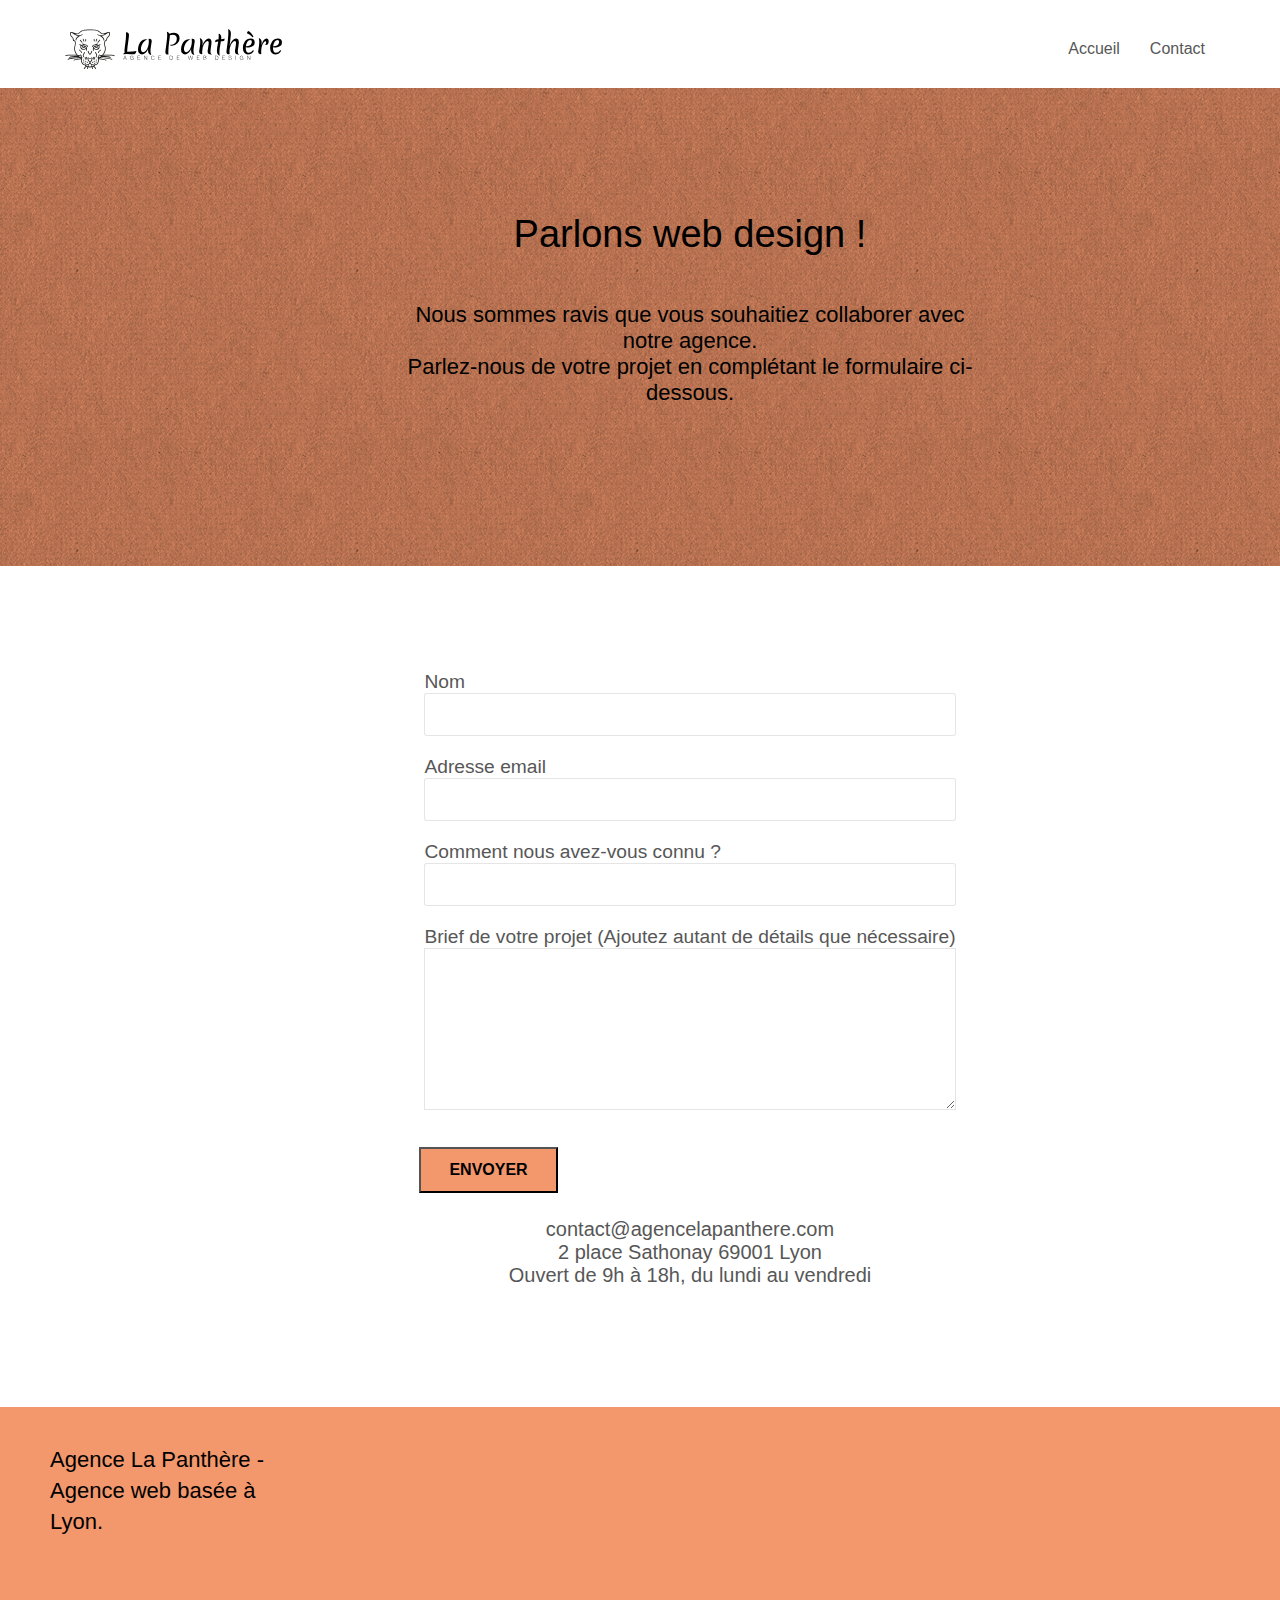
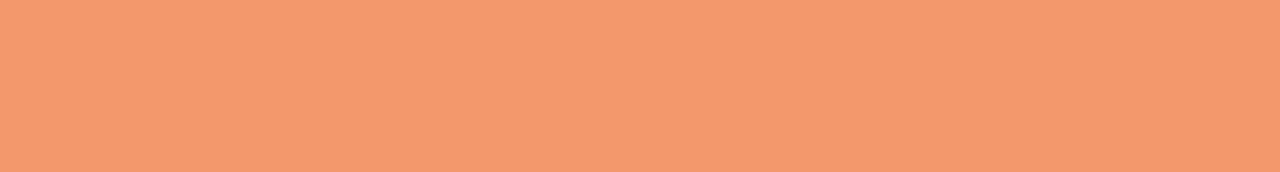
==== contact.html @ a5ab6ae2 "commpression images et minification fichiers javascript" ====
<!doctype html>
<html lang="fr">
<head>
  <meta charset="utf-8">
  <meta name="description" content="L'agence 'La Panthère', est une agence de web design qui aide les entreprises à devenir attractives et visibles sur internet, du projet le plus simple au projet le plus complexe, notre équipe compte parmi elle des graphistes talentueux impatient de pouvoir embelir votre projet">
	<meta name="robots" content="index, follow">
  <meta name="viewport" content="width=device-width, initial-scale=1.0, viewport-fit=cover">
  <link rel="shortcut icon" type="image/png" href="favicon.jpg">
	<link rel="stylesheet" type="text/css" href="./css/bootstrap.min.css">
	<link rel="stylesheet" type="text/css" href="style.css">
	<link rel="stylesheet" type="text/css" href="./css/font-awesome.min.css">
	<link rel="stylesheet" type="text/css" href="./css/et-line.min.css">
    <title>La Panthère, Agence web design Lyonnaise</title>

    
<!-- Analytics -->
 
<!-- Analytics END -->
    
</head>
<body>
	<div class="page-container">
<!-- Principal conteneur -->
    
<!-- bloc-0 -->
<header>
	<div class="bloc bgc-white l-bloc " id="bloc-0">
		<a class="navbar-brand" href="index.html"><img src="img/agence-la-panthere-monochrome.svg"
				alt="logo La Panthère, Agence de web design Lyonnaise" height="40" /></a>
		<div class="container bloc-sm">
			<nav class="navbar row padnav">
				<div class="navbar-header">
					<button id="nav-toggle" type="button" class="ui-navbar-toggle navbar-toggle" data-toggle="collapse"
						data-target=".navbar-1">
						<span class="sr-only">Toggle navigation</span><span class="icon-bar"></span><span
							class="icon-bar"></span><span class="icon-bar"></span>
					</button>
				</div>
				<div class="collapse navbar-collapse navbar-1 special-dropdown-nav">
					<ul id="pos" class="site-navigation nav navbar-nav">
						<li>
							<a href="index.html">Accueil</a>
						</li>
						<li>
							<a href="contact.html">Contact</a>
						</li>
					</ul>
				</div>
			</nav>
</header>
<!-- bloc-0 END -->

<!-- bloc-6 -->
<div class="bloc bg-dots-bg bg-repeat bgc-atomic-tangerine d-bloc bloc-bg-texture texture-paper" id="bloc-6">
	<div class="container bloc-lg">
		<div class="row">
			<div class="col-sm-12">
				<h1 class="text-center hero-bloc-text tc-black">
					Parlons web design !
				</h1>
				<p class="text-center mg-lg tc-black tight-width-whitespace">
					Nous sommes ravis que vous souhaitiez collaborer avec notre agence.<br>
					Parlez-nous de votre projet en complétant le formulaire ci-dessous.
				</p>
			</div>
		</div>
	</div>
</div>
<!-- bloc-6 END -->

<!-- bloc-7 -->
<div class="bloc bgc-white l-bloc" id="bloc-7">
	<div class="container bloc-lg">
		<div class="row">
			<div class="col-sm-6">
				<form id="form_1" novalidate success-msg="Your message has been sent." fail-msg="Sorry it seems that our mail server is not responding, Sorry for the inconvenience!">
					<div class="form-group">
						<label for="name">
							Nom
						</label>
						<input id="name" class="form-control" required />
					</div>
					<div class="form-group">
						<label for="email">
							Adresse email
						</label>
						<input id="email" class="form-control" type="email" required />
					</div>
					<div class="form-group">
						<label for="input_504">
							Comment nous avez-vous connu ?
						</label>
						<input class="form-control" type="email" required id="input_504" />
					</div>
					<div class="form-group">
						<label for="input_504">
							Brief de votre projet (Ajoutez autant de détails que nécessaire)<br>
						</label><textarea id="message" class="form-control" rows="4" cols="50" required></textarea>
					</div> 
					<button class="bloc-button btn btn-lg btn-block cta-hero btn-atomic-tangerine" type="submit">
						Envoyer
					</button>
				</form>
			</div>
			<div class="col-sm-6">
				<p>
					contact@agencelapanthere.com<br>2 place Sathonay 69001 Lyon<br>Ouvert de 9h à 18h, du lundi au vendredi<br>
				</p>
			</div>
		</div>
	</div>
</div>
<!-- bloc-7 END -->

<!-- ScrollToTop Button -->
<!-- <button type="button" aria-label="Haut de la page" class="bloc-button btn btn-d scrollToTop" onclick="scrollToTarget('1')"><span class="fa fa-chevron-up"></span></> -->
<!-- ScrollToTop Button END-->


<!-- Footer - bloc-8 -->
<footer class="bloc bgc-atomic-tangerine d-bloc" id="bloc-8">
	<section class="container bloc-sm">
		<!-- <div class="row"> -->
			<h2 id="prg" class="text-center black">
				Agence La Panthère - Agence web basée à Lyon.<br>
			</h2>
			<ul id="icon" class="row row-no-gutters social">
				<li class="col-sm-3">
					<a class="social" href="index.html"><span class="fa fa-twitter icon-md"></span></a>
				</li>
				<li class="col-sm-3">
					<a class="social" href="index.html"><span class="fa fa-facebook icon-md"></span></a>
				</li>
				<li class="col-sm-3">
					<a class="social" href="index.html"><span class="fa fa-dribbble icon-md"></span></a>
				</li>
				<li class="col-sm-3">
					<a class="social" href="index.html"><span class="fa fa-instagram icon-md"></span></a>
				</li>
			</ul>
	</section>
</footer>
<!-- Footer - bloc-8 END -->
</div>

<!-- Principal conteneur END -->
	<script src="./js/jquery-2.1.0.min.js" defer></script>
	<script src="./js/bootstrap.min.js" defer></script>
	<script src="./js/blocs.min.js" defer></script>
	<script src="./js/jqBootstrapValidation.js" defer></script>
	<script src="./js/formHandler.js" defer></script>

</body>
</html>
---- style.css ----
body {
    margin: 0;
    padding: 0;
    background: #FFF;
    overflow-x: hidden;
    -webkit-font-smoothing: antialiased;
    -moz-osx-font-smoothing: grayscale;
}

a,
button {
    transition: all .3s ease-in-out;
    outline: none!important;
}

a:hover {
    text-decoration: none;
    cursor: pointer;
}

#page-loading-blocs-notifaction {
    position: fixed;
    top: 0;
    bottom: 0;
    width: 100%;
    z-index: 100000;
    background: #FFFFFF url("img/pageload-spinner.gif") no-repeat center center;
}

.bloc {
    width: 100%;
    clear: both;
    background: 50% 50% no-repeat;
    padding: 0 50px;
    -webkit-background-size: cover;
    background-size: cover;
    position: relative;
}
ul#pos {
    margin-top: 2px;
    margin-right: 140px;
}
ul#pas {
    margin-right: 5px;
}
.bloc-sm.container {
    margin-right: 0;
}



ul#icon {
    margin-right: 72rem;
}

/* position barre de navigation accueil*/
.bloc .container { /*attention*/
    padding-left: 0;
    padding-right: 0;
}

.bloc-lg {
    padding: 100px 50px;
}

.bloc-md {
    padding: 50px;
}
/* espace navbar */
.bloc-sm {
    padding: 20px 50px;
}

.bg-center,
.bg-l-edge,
.bg-r-edge,
.bg-t-edge,
.bg-b-edge,
.bg-tl-edge,
.bg-bl-edge,
.bg-tr-edge,
.bg-br-edge,
.bg-repeat {
    -webkit-background-size: auto!important;
    -moz-background-size: auto!important;
    -o-background-size: auto!important;
    background-size: auto!important;
}

.bg-repeat {
    background: repeat;
}

.bg-t-edge {
    background: top no-repeat;
}

.bloc-bg-texture::before {
    content: "";
    background-size: 2px 2px;
    position: absolute;
    top: 0;
    bottom: 0;
    left: 0;
    right: 0;
}

.texture-paper::before {
    background: url("img/texture-paper.png");
    background-size: 280px 280px;
}

.b-parallax {
    background-attachment: fixed;
}

.d-bloc {
    color: rgba(255, 255, 255, .7);
}

.d-bloc button:hover {
    color: rgba(255, 255, 255, .9);
}

.d-bloc .icon-round,
.d-bloc .icon-square,
.d-bloc .icon-rounded,
.d-bloc .icon-semi-rounded-a,
.d-bloc .icon-semi-rounded-b {
    border-color: rgba(255, 255, 255, .9);
}

.d-bloc .divider-h span {
    border-color: rgba(255, 255, 255, .2);
}

.d-bloc .a-btn,
.d-bloc .navbar a,
.d-bloc .navbar-brand,
.d-bloc a .icon-sm,
.d-bloc a .icon-md,
.d-bloc a .icon-lg,
.d-bloc a .icon-xl,
.d-bloc h1 a,
.d-bloc h2 a,
.d-bloc h3 a,
.d-bloc h4 a,
.d-bloc h5 a,
.d-bloc h6 a,
.d-bloc p a {
    color: rgba(255, 255, 255, .6);
}

.d-bloc .a-btn:hover,
.d-bloc .navbar a:hover,
.d-bloc .navbar-brand:hover,
.d-bloc a:hover .icon-sm,
.d-bloc a:hover .icon-md,
.d-bloc a:hover .icon-lg,
.d-bloc a:hover .icon-xl,
.d-bloc h1 a:hover,
.d-bloc h2 a:hover,
.d-bloc h3 a:hover,
.d-bloc h4 a:hover,
.d-bloc h5 a:hover,
.d-bloc h6 a:hover,
.d-bloc p a:hover {
    color: rgba(255, 255, 255, 1);
}

.d-bloc .navbar-toggle .icon-bar {
    background: rgba(255, 255, 255, 1);
}

.d-bloc .btn-wire,
.d-bloc .btn-wire:hover {
    color: rgba(255, 255, 255, 1);
    border-color: rgba(255, 255, 255, 1);
}

.d-bloc .panel {
    color: rgba(0, 0, 0, .5);
}

.d-bloc .panel button:hover {
    color: rgba(0, 0, 0, .7);
}

.d-bloc .panel icon {
    border-color: rgba(0, 0, 0, .7);
}

.d-bloc .panel .divider-h span {
    border-color: rgba(0, 0, 0, .1);
}

.d-bloc .panel .a-btn {
    color: rgba(0, 0, 0, .6);
}

.d-bloc .panel .a-btn:hover {
    color: rgba(0, 0, 0, 1);
}

.d-bloc .panel .btn-wire,
.d-bloc .panel .btn-wire:hover {
    color: rgba(0, 0, 0, .7);
    border-color: rgba(0, 0, 0, .3);
}

.d-bloc .panel,
.l-bloc {
    color: rgba(0, 0, 0, .5);
}

.d-bloc .panel button:hover,
.l-bloc button:hover {
    color: rgba(0, 0, 0, .7);
}

.l-bloc .icon-round,
.l-bloc .icon-square,
.l-bloc .icon-rounded,
.l-bloc .icon-semi-rounded-a,
.l-bloc .icon-semi-rounded-b {
    border-color: rgba(0, 0, 0, .7);
}

.d-bloc .panel .divider-h span,
.l-bloc .divider-h span {
    border-color: rgba(0, 0, 0, .1);
}

.d-bloc .panel .a-btn,
.l-bloc .a-btn,
.l-bloc .navbar a,
.l-bloc .navbar-brand,
.l-bloc a .icon-sm,
.l-bloc a .icon-md,
.l-bloc a .icon-lg,
.l-bloc a .icon-xl,
.l-bloc h1 a,
.l-bloc h2 a,
.l-bloc h3 a,
.l-bloc h4 a,
.l-bloc h5 a,
.l-bloc h6 a,
.l-bloc p a {
    color: rgba(0, 0, 0, .6);
}

.d-bloc .panel .a-btn:hover,
.l-bloc .a-btn:hover,
.l-bloc .navbar a:hover,
.l-bloc .navbar-brand:hover,
.l-bloc a:hover .icon-sm,
.l-bloc a:hover .icon-md,
.l-bloc a:hover .icon-lg,
.l-bloc a:hover .icon-xl,
.l-bloc h1 a:hover,
.l-bloc h2 a:hover,
.l-bloc h3 a:hover,
.l-bloc h4 a:hover,
.l-bloc h5 a:hover,
.l-bloc h6 a:hover,
.l-bloc p a:hover {
    color: rgba(0, 0, 0, 1);
}

.l-bloc .navbar-toggle .icon-bar {
    color: rgba(0, 0, 0, .6);
}

.d-bloc .panel .btn-wire,
.d-bloc .panel .btn-wire:hover,
.l-bloc .btn-wire,
.l-bloc .btn-wire:hover {
    color: rgba(0, 0, 0, .7);
    border-color: rgba(0, 0, 0, .3);
}

.voffset {
    margin-top: 30px;
}

.voffset-lg {
    margin-top: 80px;
}

.row-no-gutters {
    margin-right: 0;
    margin-left: 0;
}

.row.row-no-gutters > [class^="col-"],
.row.row-no-gutters > [class*=" col-"] {
    padding-right: 0;
    padding-left: 0;
}

#bloc-1-hero h1 {
    font-size: 32px;
}

.sr-only {
    display: none;
}

/*dimension navbar */
.padnav {
    padding: 15px;
}

.navbar {
    margin-bottom: 0;
    z-index: 1;
}

.navbar-brand {
    height: auto;
    padding: 3px 15px;
    font-size: 25px;
    font-weight: 600;
    line-height: 44px;
}


img {
    min-width: 100px;
    margin-bottom: -16px;
    margin-right: 190px;
    padding: 0 !important;
}

.nav-center .navbar-brand img {
    margin: 0;
}

.navbar .nav {
    padding-top: 2px;
    margin-right: 250px;
    float: right;
    z-index: 1;
    list-style-type: none;
}

.nav > li {
    float: left;
    margin-top: 4px;
    font-size: 16px;
}

.navbar-nav .open .dropdown-menu > li > a {
    text-align: inherit;
}

.nav > li a:hover,
.nav > li a:focus {
    background: transparent;
}

.navbar-toggle {
    margin: 10px 10px 0 0;
    border: 0px;
}

.navbar-toggle:hover {
    background: transparent!important;
}

.navbar-toggle .icon-bar {
    background-color: rgba(0, 0, 0, .5);
    width: 26px;
}

.nav-invert .navbar .nav {
    float: left;
}

.nav-invert .navbar-header,
.nav-invert .navbar-brand {
    float: right;
    position: relative;
    z-index: 2;
}

.site-navigation {
    text-decoration: none;
}

ul>li> a {
    text-decoration: none;
    padding: 15px;
}


@media (min-width: 768px) {
    .site-navigation {
         position: absolute;
        top: 50%;
        right: 20px;
        transform: translate(0, -50%);
        -webkit-transform: translateY(-50%);
    } 
        
    /* center*/
    h2#prg {
        margin-right: 64rem;
    }

    header .bloc {
        display: flex;
        align-items: center;
        justify-content: space-between;

    }


    .nav > li .dropdown-menu a,
    .nav > li .dropdown-menu a:hover {
        color: #484848;
    }
    .nav-invert .site-navigation {
        left: 0;
        right: 0;
    }
    .nav-center {
        text-align: center;
    }
    .nav-center .navbar-header {
        width: 100%;
    }
    .nav-center .navbar-header,
    .nav-center .navbar-brand,
    .nav-center .nav > li {
        float: none;
        display: inline-block;
    }
    .nav-center .site-navigation {
        position: relative;
        width: 100%;
        right: 0;
        margin-right: 0px;
        margin-top: 20px;
    }
    .nav-center.mini-nav .navbar-toggle {
        float: none;
        margin: 10px auto 0;
    }

    /* .col-sm-6 form-group {
        /* margin: 0 10px 0 10px; */

    }       */
        

    
}

.nav > li > .dropdown a {
    background: none!important;
    display: block;
    padding: 14px 15px;
}

nav .caret {
    margin: 0 5px;
}

.dropdown-menu .dropdown-menu {
    top: -8px;
    left: 100%;
}

.dropdown-menu .dropmenu-flow-right {
    top: 100%;
    left: 0;
    margin-left: -1px;
    border-top-left-radius: 0;
    border-top-right-radius: 0;
}

.dropdown-menu .dropdown span {
    border: 4px solid black;
    border-top-color: transparent;
    border-right-color: transparent;
    border-bottom-color: transparent;
    margin: 6px -5px 0 0!important;
    float: right;
}

.mg-md {
    margin-top: 10px;
    margin-bottom: 20px;
}

.mg-lg {
    margin-top: 10px;
    margin-bottom: 40px;
}

/* redimensionner bouton accueil*/
#reset .cta-hero {
    margin-top: 22px;
    text-transform: uppercase;
    padding: 12px 28px 12px 28px;
    font-size: 16px;
    font-weight: 700;
}

#reset {
    position: absolute;
    top: 17px;
    left: 324px;
    transform: translate(154%, -47%);
}


.btn {
    margin: 0 5px 5px 0; /*attention*/
}

.btn.pull-right {
    margin: 0 0 5px 5px;
}

.btn-d,
.btn-d:hover,
.btn-d:focus {
    color: #FFF;
    background: rgba(0, 0, 0, .3);
}

button {
    outline: none!important;
}

.btn-rd {
    border-radius: 40px;
}

.btn-clean {
    border: 1px solid rgba(0, 0, 0, .08);
    border-bottom-color: rgba(0, 0, 0, .1);
    text-shadow: 0 1px 0 rgba(0, 0, 1, .1);
    box-shadow: 0 1px 3px rgba(0, 0, 1, .25), inset 0 1px 0 0 rgba(255, 255, 255, .15);
}

.icon-md {
    font-size: 30px!important;
}

.icon-lg {
    font-size: 60px!important;
}

.sm-shadow {
    text-shadow: 0 1px 2px rgba(0, 0, 0, .3);
}

.panel-sq,
.panel-sq .panel-heading,
.panel-sq .panel-footer {
    border-radius: 0;
}

.panel-rd {
    border-radius: 30px;
}

.panel-rd .panel-heading {
    border-radius: 29px 29px 0 0;
}

.panel-rd .panel-footer {
    border-radius: 0 0 29px 29px;
}

.col-sm-6 p {
    text-align: center;
    font-size: 20px;
}

.col-xs-12 {
    background-color: #F3976C;
    padding: 30px;
    border-radius: 45px;
    
}

.col-sm-12 text-center .btn {
    display:  flex;
    flex-direction: column;
    justify-content: center;
}

.col-sm-12 {
    display: flex;
    flex-direction: column;
    justify-content: center;
}

/* position texte panneau gris*/
.col-sm-12 h1, p {
    display: flex;
    justify-content:  center;
}

.col-sm-12 p {
    margin-bottom: 60px;
    margin-top: 20px;
    font-size: 22px;
    color: #000000;
    display: flex;
    flex-direction: column;
    text-align: center;
}

.col-sm-12 .text-ms {
    font-size: 20px;
}


.col-sm-12 h1{
    color: #000000;
}
.img-responsive {
    margin: auto;
}

.form-control {
    border-color: rgba(0, 0, 0, .1);
    box-shadow: none;
}

.form-group {
    display: flex;
    flex-direction: column;
    display: flex;
    flex-direction: column;
    margin-bottom: 10px;
    padding: 5px;
    font-size: larger;
}

input {
    border-radius: 3px;
    padding: 9px;
    border: 1px solid;
    font-size: 20px;
    justify-items: flex-start;
}

#message {
    padding: 50px;
}

.scrollToTop {
    width: 40px;
    height: 40px;
    position: fixed;
    bottom: 20px;
    right: 20px;
    opacity: 0;
    z-index: 500;
    transition: all .3s ease-in-out;
}

.scrollToTop span {
    margin-top: 6px;
}

.showScrollTop {
    font-size: 14px;
    opacity: 1;
}

a[data-lightbox] {
    position: relative;
    display: block;
    text-align: center;
}

a[data-lightbox]:hover::before {
    content: "+";
    font-family: "HelveticaNeue-Light", "Helvetica Neue Light", "Helvetica Neue", Helvetica, Arial;
    font-size: 32px;
    width: 50px;
    height: 50px;
    margin-left: -25px;
    border-radius: 50%;
    background: rgba(0, 0, 0, .6);
    color: #FFF;
    font-weight: 100;
    z-index: 1;
    position: absolute;
    top: 50%;
    transform: translateY(-50%);
    -webkit-transform: translateY(-50%);
}

a[data-lightbox]:hover img {
    opacity: 0.6;
    -webkit-animation-fill-mode: none;
    animation-fill-mode: none;
}

#lightbox-modal {
    display: flex;
    align-items: center;
}

#lightbox-modal .modal-dialog {
    width: 90%;
    max-width: 900px;
    margin: 0 auto 0;
}

#lightbox-modal .modal-dialog img {
    max-height: 90vh;
    margin: 0 auto;
}

.lightbox-caption {
    padding: 20px;
    color: #FFF;
    background: rgba(0, 0, 0, .5);
    position: absolute;
    left: 15px;
    right: 15px;
    bottom: 5px;
}

.close-lightbox {
    color: #FFF;
    font-size: 30px;
    position: absolute;
    top: 20px;
    right: 20px;
    z-index: 20;
    background: rgba(0, 0, 0, .5);
    border: none;
    line-height: 30px;
    padding: 0 9px 5px;
    opacity: 0.3;
}

.close-lightbox:hover,
.next-lightbox:hover,
.prev-lightbox:hover {
    opacity: 1.0;
    color: #FFF;
}

.next-lightbox,
.prev-lightbox {
    font-size: 20px;
    color: rgba(255, 255, 255, .9);
    background: rgba(0, 0, 0, .5);
    transition: all .2s ease-in-out;
    position: absolute;
    top: 45%;
    z-index: 1;
    opacity: 0.4;
}

.next-lightbox {
    padding: 6px 8px 1px 13px;
    right: 25px;
}

.prev-lightbox {
    padding: 6px 13px 1px 10px;
    left: 25px;
}

.snapshot-lb .modal-body {
    padding-bottom: 45px;
}

.snapshot-lb .lightbox-caption {
    padding: 0;
    color: rgba(0, 0, 0, .5);
    background: none;
}

h1,
h2,
h3,
h4,
h5,
h6,
p,
label,
.btn,
a {
    font-family: "helvetica";
    font-weight: 400;
    color: #575757!important;
}



.hero-bloc-text {
    font-size: 38px;
}

.hero-bloc-text-sub {
    font-size: 36px;
}

.statement-bloc-text {
    line-height: 26px;
    font-style: italic;
    font-size: 20px;
    text-align: center;
    font-weight: lighter;
    max-width: 520px;
    margin: auto auto auto auto;
}

p {
    font-size: 18px;
}

.tight-width-whitespace {
    max-width: 600px;
    margin: auto auto auto auto;
}

.h1 {
    font-size: 24px;
    font-family: "Open Sans";
}

.cta-hero {
    margin-top: 22px;
    color: #FFFFFF!important;
    text-transform: uppercase;
    padding: 12px 28px 12px 28px;
    font-size: 16px;
    font-weight: 700;
}


/* position icone sociale*/
.social {
    max-width: 400px;
    margin: auto auto auto auto;
    list-style-type: none;
    padding: 30px;
}

h2 {
    font-size: 22px;
    line-height: 1.4em;
}

h3 {
    font-size: 15px;
    text-transform: uppercase;
    font-weight: 700;
    color: #333333!important;
}

.med-width-whitespace {
    max-width: 800px;
    margin: auto auto auto auto;
    box-shadow: 0px 0px 0px #000000;
}

h1 {
    color: #333333!important;
}

h4 {
    color: #333333!important;
}

.icons {
    margin-bottom: 14px;
    margin-top: 24px;
}

.text-ms {
    font-size: 20px;
}

.white {
    color: #FFFFFF!important;
}

.black {
    color: #000000 !important;
}
.portfolio-thumb {
    margin-bottom: 24px;
}

.portfolio-row {
    margin-bottom: 44px;
    margin-top: 50px;
}

.avatar {
    box-shadow: 0px 4px 9px rgba(0, 0, 0, 0.3);
}

.black-background {
    background-color: rgb(255 251 250);
    padding: 40px 40px 40px 40px;
}

.bold-link {
    font-weight: 900;
    text-decoration: underline!important;
}

.bgc-white {
    background-color: #FFFFFF;
}

.bgc-dark-slate-blue {
    background-color: #364577;
}

.bgc-atomic-tangerine {
    background-color: #F3976C;
}

.tc-white {
    color: #ffffff!important;
}
.tc-black {
    color: #000000!important;
}

.btn-atomic-tangerine {
    background: #F3976C!important;
    color: #000000 !important;
}

.btn-atomic-tangerine:hover {
    background: #efb9a0!important;
}

.ltc-white {
    color: #FFFFFF!important;
}

.ltc-black {
    color: #000000!important;
}

.ltc-black:hover {
    color: #0f2eda!important;
}

.ltc-atomic-tangerine {
    color: #F3976C!important;
}

.ltc-atomic-tangerine:hover {
    color: #c27956!important;
}

.icon-dark-slate-blue {
    color: #364577!important;
    border-color: #364577!important;
}

.bg-dots-bg {
    background-image: url("img/dots-bg.png");
}

.bg-lines-h2-bg {
    background-image: url("img/lines-h2-bg.png");
}

.bg-banniere {
    background-image: url("img/agence-la-panthere.jpg");
}

.bg-presentation {
    background-image: url("img/image-de-presentation.bmp");
}


/*mise en place du formulaire*/
#bloc-7 {
    display: flex;
    justify-content: center;
}
 
 .col-sm-6 {
    margin-right: auto;
    margin-left: auto;
 }

 /* position logo */
.navbar-brand img[src$=svg] {
    min-width: 100px;
    margin-bottom: -16px;
    margin-right: 190px;
    padding: 10px;
} 
  
.container .row .col-sm-12 h1, p {
    display: flex;
    justify-content: center;


}


@media (max-width: 1024px) {
    .bloc {
        padding-left: 20px;
        padding-right: 20px;
    }
    .bloc.full-width-bloc,
    .bloc-tile-2.full-width-bloc .container,
    .bloc-tile-3.full-width-bloc .container,
    .bloc-tile-4.full-width-bloc .container {
        padding-left: 0;
        padding-right: 0;
    }

    h2#prg {
        margin-right: 1rem;
    }
}

@media (max-width: 992px) and (min-width: 768px) {
    .navbar .nav {
        max-width: 80%
    }
    .nav-center.navbar .nav {
        max-width: 100%
    }

}

@media only screen and (min-device-width: 768px) and (max-device-width: 1024px) and (orientation: landscape) {
    .b-parallax {
        background-attachment: scroll;
    }
}

@media only screen and (min-device-width: 1024px) and (max-device-width: 1366px) and (-webkit-min-device-pixel-ratio: 1.5) { /*MODE DESKTOP*/
    .b-parallax {
        background-attachment: scroll;
    }
}

@media (max-width: 991px) { /*MODE TABLET*/
    .container {
        width: 100%;
    }
    .b-parallax {
        background-attachment: scroll;
    }
    .page-container,
    #hero-bloc {
        overflow-x: hidden;
        position: relative;
    }
    .bloc {
        padding-left: constant(safe-area-inset-left);
        padding-right: constant(safe-area-inset-right);
    }
    .bloc-group,
    .bloc-group .bloc {
        display: block;
        width: 100%;
    }
    .bloc-fill-screen .fill-bloc-top-edge,
    .bloc-fill-screen .fill-bloc-bottom-edge {
        padding: 0 20px;
        padding-left: constant(safe-area-inset-left);
        padding-right: constant(safe-area-inset-right);
    }

    h2#prg {
        margin-right: 1rem;
    }
}

@media (max-width: 767px) { /*MODE MOBILE*/
    .page-container {
        overflow-x: hidden;
        position: relative;
    }
    h1,
    h2,
    h3,
    h4,
    h5,
    h6,
    p,
    #disqus_thread {
        padding-left: 10px!important;
        padding-right: 10px!important;
    }
    .b-parallax {
        background-attachment: scroll;
    }
    .navbar .nav {
        padding-top: 0;
        border-top: 1px solid rgba(0, 0, 0, .2);
        float: none!important;
    }
    .navbar.row {
        margin-left: 0;
        margin-right: 0;
    }
    .site-navigation {
        position: inherit;
        transform: none;
        -webkit-transform: none;
        -ms-transform: none;
    }
    .nav > li {
        margin-top: 0;
        border-bottom: 1px solid rgba(0, 0, 0, .1);
        background: rgba(0, 0, 0, .05);
        text-align: left;
        padding-left: 15px;
        width: 100%;
    }
    .nav > li:hover {
        background: rgba(0, 0, 0, .08);
    }
    .dropdown .dropdown a .caret {
        float: none;
        margin: 5px 0 0 10px!important;
        border: 4px solid black;
        border-bottom-color: transparent;
        border-right-color: transparent;
        border-left-color: transparent;
    }
    #hero-bloc .navbar .nav {
        background: rgba(0, 0, 0, .8);
    }
    #hero-bloc .navbar .nav a {
        color: rgba(255, 255, 255, .6);
    }
    .hero {
        padding: 50px 0;
    }
    .hero-nav {
        left: -1px;
        right: -1px;
    }

    .navbar-collapse ul {
        margin-left: 571px;
    }

    .navbar-collapse {
        padding: 0;
        overflow-x: hidden;
        -webkit-box-shadow: none;
        box-shadow: none;
    }
    .navbar-brand img {
        max-height: 40px;
        width: auto;
    }

    .nav-invert .navbar-header {
        float: none;
        width: 100%;
    }
    .nav-invert .navbar-toggle {
        float: left;
        margin-left: 10px;
    }
    .bloc {
        padding-left: 0;
        padding-right: 0;
    }
    .bloc-xxl,
    .bloc-xl,
    .bloc-lg {
        padding: 40px 0;
    }
    .bloc-sm,
    .bloc-md {
        padding-left: 0;
        padding-right: 0;
    }
    .bloc-tile-2 .container,
    .bloc-tile-3 .container,
    .bloc-tile-4 .container,
    .bloc-fill-screen .fill-bloc-top-edge,
    .bloc-fill-screen .fill-bloc-bottom-edge {
        padding-left: 0;
        padding-right: 0;
    }
    .a-block {
        padding: 0 10px;
    }
    .btn-dwn {
        display: revert;
    }
    .voffset {
        margin-top: 5px;
    }
    .voffset-md {
        margin-top: 20px;
    }
    .voffset-lg {
        margin-top: 30px;
    }
    form {
        padding: 5px;
    }
    .voffset-lg {
        margin: 0 20px 0 20px;
    }
    .close-lightbox {
        display: inline-block;
    }
    .blocsapp-device-iphone5 {
        background-size: 216px 425px;
        padding-top: 60px;
        width: 216px;
        height: 425px;
    }
    .blocsapp-device-iphone5 img {
        width: 180px;
        height: 320px;
    }

    .bloc-mob-center-text {
        text-align: center;
    }

    header .bloc {
        display: flex;
        align-items: center;
        flex-direction: column;
    }

    #bloc-0 {
        display: flex;
        flex-direction: column;
    }

    .bgc-atomic-tangerine {
        background-color: #F3976C;
    }

    h2#prg {
        margin-right: 0rem;
    }
    

}

@media (max-width: 400px) { /*MODE MOBILE IPHONE 5*/
    .bloc {
        padding-left: 0;
        padding-right: 0;
    }

     h2#prg {
        margin-right: 0rem;
    }
}

@media (max-width: 767px) {
    .bloc-mob-center-text {
        text-align: center;
    }

    header .bloc {
        display: flex;
        align-items: center;
        flex-direction: column;
    }

    #bloc-0 {
        display: flex;
        flex-direction: column;
    }

    .bgc-atomic-tangerine {
        background-color: #F3976C;
    }

    #prgh2 {
        margin-right: 0rem;
    }
   
}
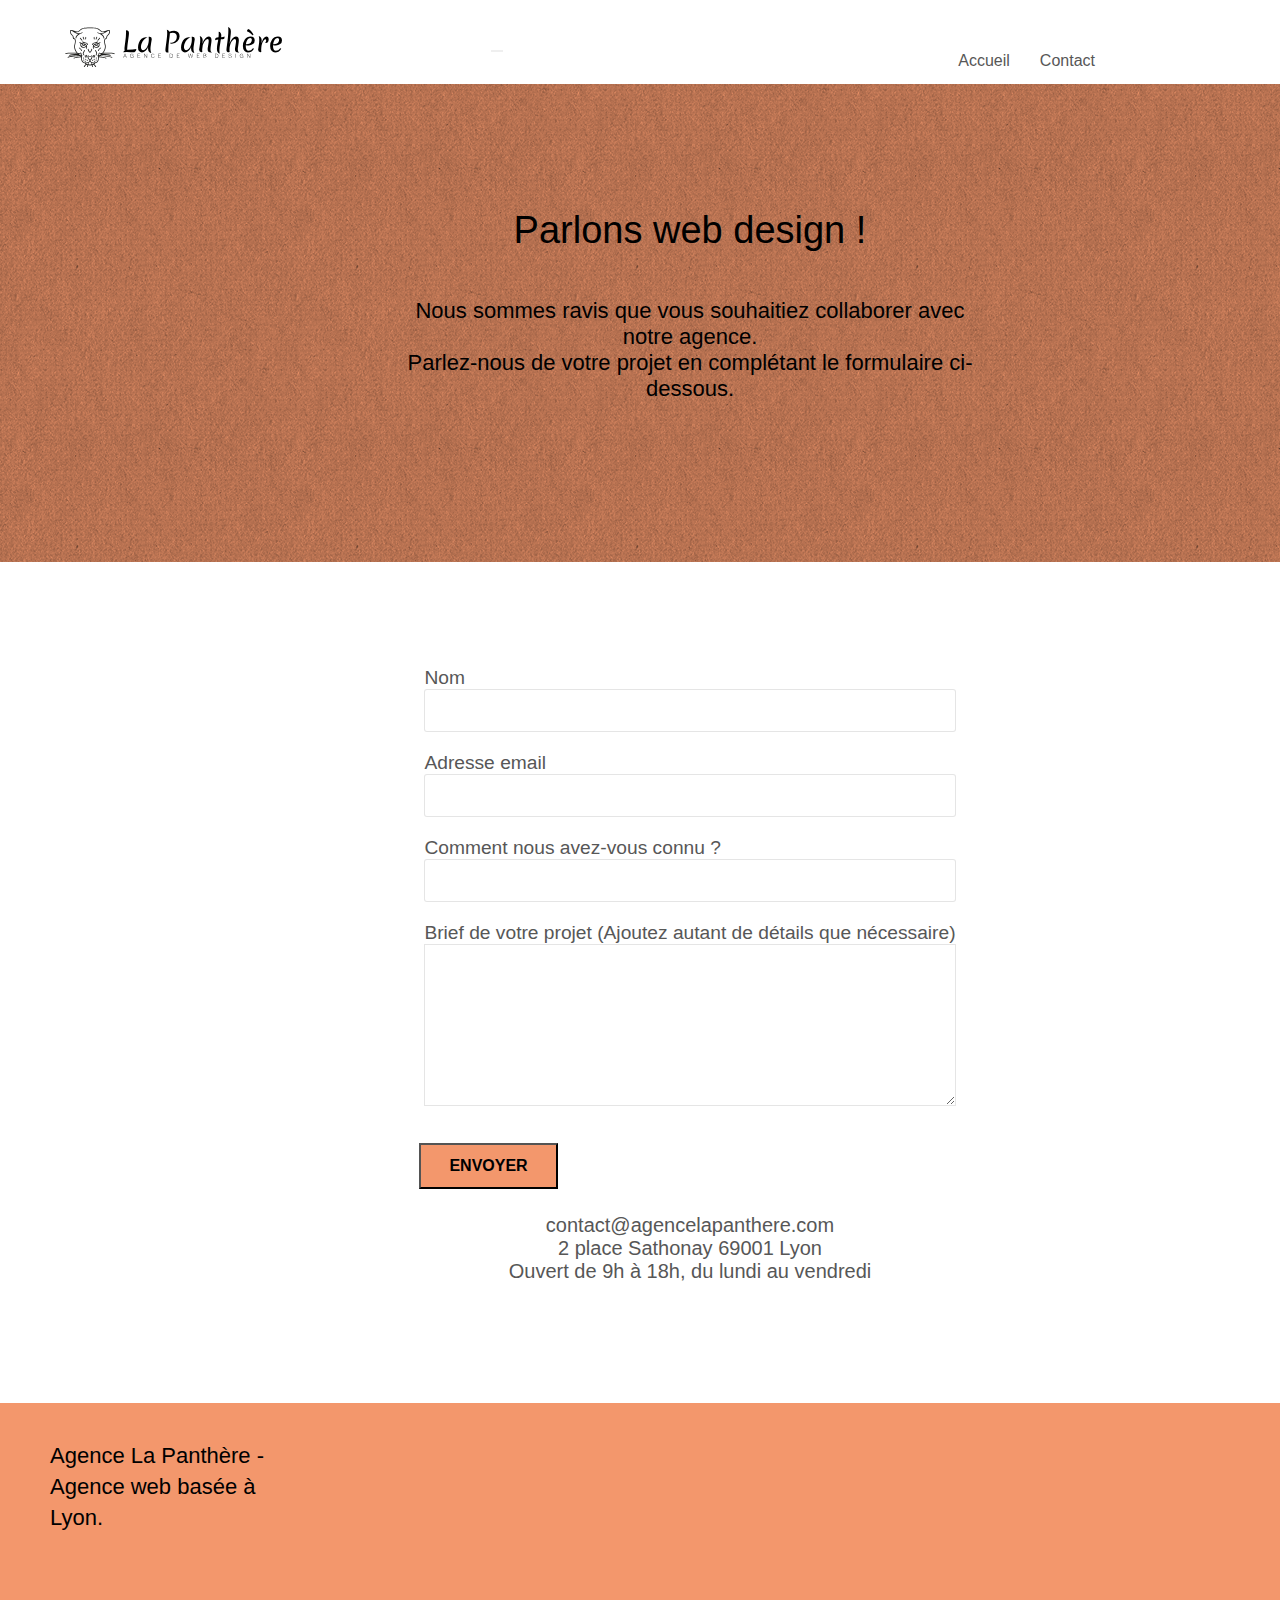
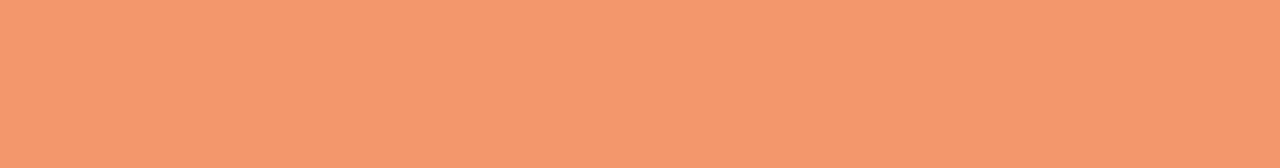
==== commit 62a61964: "mise à jour bloc 0 contact.html" ====
--- a/contact.html
+++ b/contact.html
@@ -23,30 +23,30 @@
 <!-- Principal conteneur -->
     
 <!-- bloc-0 -->
-<header>
-	<div class="bloc bgc-white l-bloc " id="bloc-0">
-		<a class="navbar-brand" href="index.html"><img src="img/agence-la-panthere-monochrome.svg"
-				alt="logo La Panthère, Agence de web design Lyonnaise" height="40" /></a>
-		<div class="container bloc-sm">
-			<nav class="navbar row padnav">
-				<div class="navbar-header">
-					<button id="nav-toggle" type="button" class="ui-navbar-toggle navbar-toggle" data-toggle="collapse"
-						data-target=".navbar-1">
-						<span class="sr-only">Toggle navigation</span><span class="icon-bar"></span><span
-							class="icon-bar"></span><span class="icon-bar"></span>
-					</button>
-				</div>
-				<div class="collapse navbar-collapse navbar-1 special-dropdown-nav">
-					<ul id="pos" class="site-navigation nav navbar-nav">
-						<li>
-							<a href="index.html">Accueil</a>
-						</li>
-						<li>
-							<a href="contact.html">Contact</a>
-						</li>
-					</ul>
-				</div>
-			</nav>
+<header class="bloc bgc-white l-bloc " id="bloc-0">
+	<div class="container bloc-sm">
+		<nav class="navbar row">
+			<div class="navbar-header">
+				<a class="navbar-brand" href="index.html"><img src="img/agence-la-panthere-monochrome.svg"
+						alt="Lyon web design logo agence web meilleure agence" height="40" /></a>
+				<button id="nav-toggle" type="button" class="ui-navbar-toggle navbar-toggle" data-toggle="collapse"
+					data-target=".navbar-1">
+					<span class="sr-only">Toggle navigation</span><span class="icon-bar"></span><span
+						class="icon-bar"></span><span class="icon-bar"></span>
+				</button>
+			</div>
+			<div class="collapse navbar-collapse navbar-1 special-dropdown-nav">
+				<ul class="site-navigation nav navbar-nav">
+					<li>
+						<a href="index.html">Accueil</a>
+					</li>
+					<li>
+						<a href="contact.html">Contact</a>
+					</li>
+				</ul>
+			</div>
+		</nav>
+	</div>
 </header>
 <!-- bloc-0 END -->
 
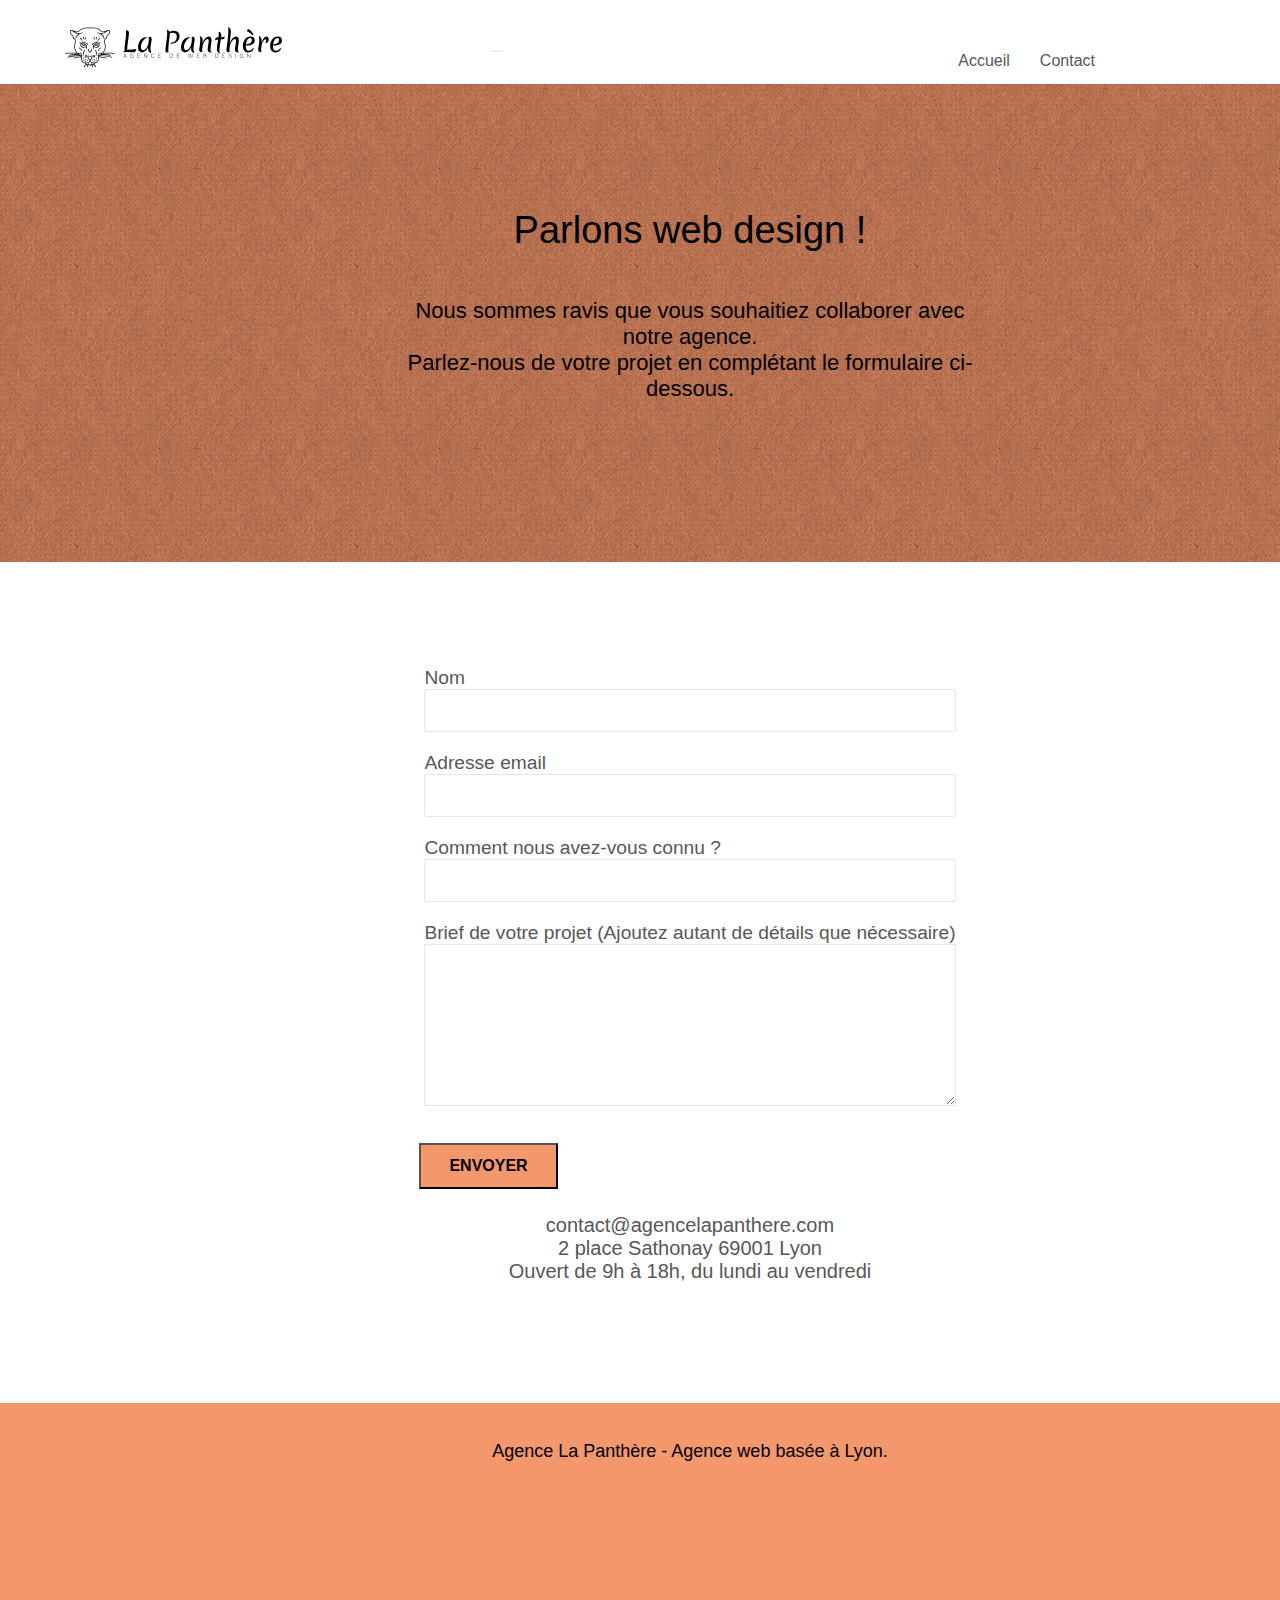
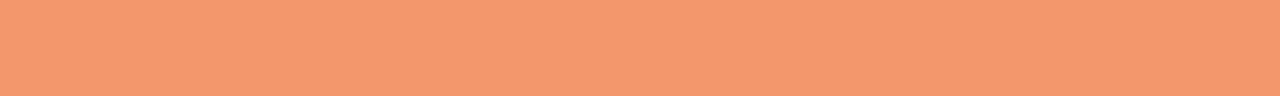
==== commit 164b2040: "mise à jour bloc 8 contact.html" ====
--- a/contact.html
+++ b/contact.html
@@ -55,7 +55,7 @@
 	<div class="container bloc-lg">
 		<div class="row">
 			<div class="col-sm-12">
-				<h1 class="text-center hero-bloc-text tc-black">
+				<h1 class="text-center hero-bloc-text pos tc-black">
 					Parlons web design !
 				</h1>
 				<p class="text-center mg-lg tc-black tight-width-whitespace">
@@ -72,31 +72,32 @@
 <div class="bloc bgc-white l-bloc" id="bloc-7">
 	<div class="container bloc-lg">
 		<div class="row">
-			<div class="col-sm-6">
-				<form id="form_1" novalidate success-msg="Your message has been sent." fail-msg="Sorry it seems that our mail server is not responding, Sorry for the inconvenience!">
+			<div class="col-sm-6 pos">
+				<form id="form_1" novalidate success-msg="Your message has been sent."
+					fail-msg="Sorry it seems that our mail server is not responding, Sorry for the inconvenience!">
 					<div class="form-group">
-						<label for="name">
+						<label>
 							Nom
 						</label>
 						<input id="name" class="form-control" required />
 					</div>
 					<div class="form-group">
-						<label for="email">
+						<label>
 							Adresse email
 						</label>
 						<input id="email" class="form-control" type="email" required />
 					</div>
 					<div class="form-group">
-						<label for="input_504">
+						<label>
 							Comment nous avez-vous connu ?
 						</label>
 						<input class="form-control" type="email" required id="input_504" />
 					</div>
 					<div class="form-group">
-						<label for="input_504">
+						<label>
 							Brief de votre projet (Ajoutez autant de détails que nécessaire)<br>
 						</label><textarea id="message" class="form-control" rows="4" cols="50" required></textarea>
-					</div> 
+					</div>
 					<button class="bloc-button btn btn-lg btn-block cta-hero btn-atomic-tangerine" type="submit">
 						Envoyer
 					</button>
@@ -111,37 +112,42 @@
 	</div>
 </div>
 <!-- bloc-7 END -->
-
 <!-- ScrollToTop Button -->
 <!-- <button type="button" aria-label="Haut de la page" class="bloc-button btn btn-d scrollToTop" onclick="scrollToTarget('1')"><span class="fa fa-chevron-up"></span></> -->
 <!-- ScrollToTop Button END-->
 
 
 <!-- Footer - bloc-8 -->
-<footer class="bloc bgc-atomic-tangerine d-bloc" id="bloc-8">
-	<section class="container bloc-sm">
-		<!-- <div class="row"> -->
-			<h2 id="prg" class="text-center black">
-				Agence La Panthère - Agence web basée à Lyon.<br>
-			</h2>
-			<ul id="icon" class="row row-no-gutters social">
-				<li class="col-sm-3">
-					<a class="social" href="index.html"><span class="fa fa-twitter icon-md"></span></a>
-				</li>
-				<li class="col-sm-3">
-					<a class="social" href="index.html"><span class="fa fa-facebook icon-md"></span></a>
-				</li>
-				<li class="col-sm-3">
-					<a class="social" href="index.html"><span class="fa fa-dribbble icon-md"></span></a>
-				</li>
-				<li class="col-sm-3">
-					<a class="social" href="index.html"><span class="fa fa-instagram icon-md"></span></a>
-				</li>
-			</ul>
-	</section>
+<footer>
+	<div class="bloc bgc-atomic-tangerine d-bloc" id="bloc-8">
+		<section class="container bloc-sm">
+			<div class="row">
+				<p class="text-center__footer black">
+					Agence La Panthère - Agence web basée à Lyon.<br>
+				</p>
+				<div class="row row-no-gutters social">
+					<li class="col-sm-3">
+						<a class="social" target="blank" href="https://twitter.com" aria-label="Twitter"><span
+								class="fa fa-twitter icon-md"></span></a>
+					</li>
+					<li class="col-sm-3">
+						<a class="social" target="blank" href="https://facebook.com" aria-label="Facebook"><span
+								class="fa fa-facebook icon-md"></span></a>
+					</li>
+					<li class="col-sm-3">
+						<a class="social" target="blank" href="https://Dribbble.com" aria-label="Dribbble"><span
+								class="fa fa-dribbble icon-md"></span></a>
+					</li>
+					<li class="col-sm-3">
+						<a class="social" target="blank" href="https://instagram.com" aria-label="" Instagram"><span
+								class="fa fa-instagram icon-md"></span></a>
+					</li>
+				</div>
+			</div>
+		</section>
+	</div>
 </footer>
 <!-- Footer - bloc-8 END -->
-</div>
 
 <!-- Principal conteneur END -->
 	<script src="./js/jquery-2.1.0.min.js" defer></script>
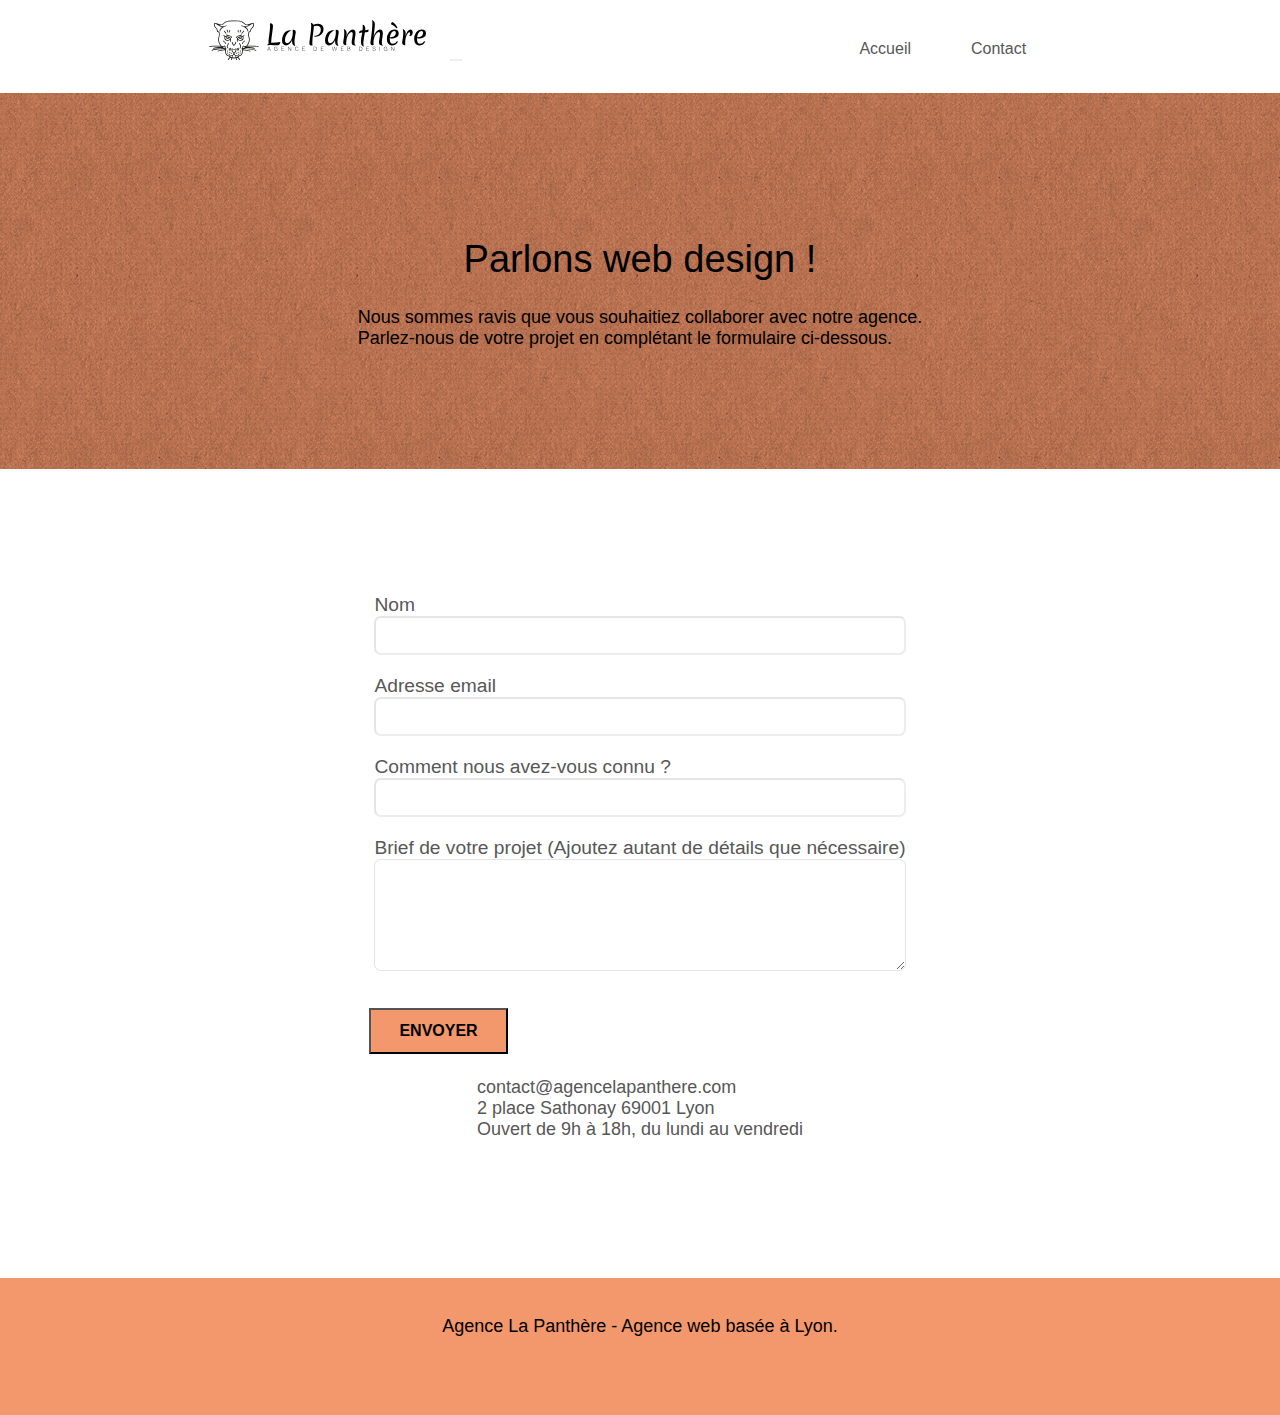
==== commit dabcc653: "correction affichage" ====
--- a/contact.html
+++ b/contact.html
@@ -112,8 +112,9 @@
 	</div>
 </div>
 <!-- bloc-7 END -->
+
 <!-- ScrollToTop Button -->
-<!-- <button type="button" aria-label="Haut de la page" class="bloc-button btn btn-d scrollToTop" onclick="scrollToTarget('1')"><span class="fa fa-chevron-up"></span></> -->
+ <!-- <button type="button" aria-label="Haut de la page" class="bloc-button btn btn-d scrollToTop" onclick="scrollToTarget('1')"><span class="fa fa-chevron-up"></span></> -->
 <!-- ScrollToTop Button END-->
 
 
@@ -150,11 +151,12 @@
 <!-- Footer - bloc-8 END -->
 
 <!-- Principal conteneur END -->
-	<script src="./js/jquery-2.1.0.min.js" defer></script>
-	<script src="./js/bootstrap.min.js" defer></script>
-	<script src="./js/blocs.min.js" defer></script>
-	<script src="./js/jqBootstrapValidation.js" defer></script>
-	<script src="./js/formHandler.js" defer></script>
+<script src="./js/jquery-2.1.0.min.js" defer></script>
+<script src="./js/bootstrap.min.js" defer></script>
+<script src="./js/blocs.min.js" defer></script>
+<script src="./js/jqBootstrapValidation.js" defer></script>
+<script src="./js/formHandler.js" defer></script>
 
 </body>
+
 </html>
--- a/style.css
+++ b/style.css
@@ -10,7 +10,7 @@
 a,
 button {
     transition: all .3s ease-in-out;
-    outline: none!important;
+    outline: none !important;
 }
 
 a:hover {
@@ -31,30 +31,15 @@
     width: 100%;
     clear: both;
     background: 50% 50% no-repeat;
-    padding: 0 50px;
+    /* padding: 0 50px; */
     -webkit-background-size: cover;
+    -moz-background-size: cover;
+    -o-background-size: cover;
     background-size: cover;
     position: relative;
 }
-ul#pos {
-    margin-top: 2px;
-    margin-right: 140px;
-}
-ul#pas {
-    margin-right: 5px;
-}
-.bloc-sm.container {
-    margin-right: 0;
-}
-
-
-
-ul#icon {
-    margin-right: 72rem;
-}
-
-/* position barre de navigation accueil*/
-.bloc .container { /*attention*/
+
+.bloc .container {
     padding-left: 0;
     padding-right: 0;
 }
@@ -65,10 +50,6 @@
 
 .bloc-md {
     padding: 50px;
-}
-/* espace navbar */
-.bloc-sm {
-    padding: 20px 50px;
 }
 
 .bg-center,
@@ -81,10 +62,10 @@
 .bg-tr-edge,
 .bg-br-edge,
 .bg-repeat {
-    -webkit-background-size: auto!important;
-    -moz-background-size: auto!important;
-    -o-background-size: auto!important;
-    background-size: auto!important;
+    -webkit-background-size: auto !important;
+    -moz-background-size: auto !important;
+    -o-background-size: auto !important;
+    background-size: auto !important;
 }
 
 .bg-repeat {
@@ -292,23 +273,14 @@
     margin-left: 0;
 }
 
-.row.row-no-gutters > [class^="col-"],
-.row.row-no-gutters > [class*=" col-"] {
+.row.row-no-gutters>[class^="col-"],
+.row.row-no-gutters>[class*=" col-"] {
     padding-right: 0;
     padding-left: 0;
 }
 
 #bloc-1-hero h1 {
     font-size: 32px;
-}
-
-.sr-only {
-    display: none;
-}
-
-/*dimension navbar */
-.padnav {
-    padding: 15px;
 }
 
 .navbar {
@@ -320,16 +292,19 @@
     height: auto;
     padding: 3px 15px;
     font-size: 25px;
+    font-weight: normal;
     font-weight: 600;
     line-height: 44px;
 }
 
-
-img {
+.navbar-brand img {
+    max-height: 200px;
+    margin: 0 5px 0 0;
+    display: inline;
+}
+
+.navbar-brand img[src$=svg] {
     min-width: 100px;
-    margin-bottom: -16px;
-    margin-right: 190px;
-    padding: 0 !important;
 }
 
 .nav-center .navbar-brand img {
@@ -337,25 +312,22 @@
 }
 
 .navbar .nav {
-    padding-top: 2px;
-    margin-right: 250px;
     float: right;
-    z-index: 1;
     list-style-type: none;
 }
 
-.nav > li {
+.nav>li {
     float: left;
     margin-top: 4px;
     font-size: 16px;
 }
 
-.navbar-nav .open .dropdown-menu > li > a {
+.navbar-nav .open .dropdown-menu>li>a {
     text-align: inherit;
 }
 
-.nav > li a:hover,
-.nav > li a:focus {
+.nav>li a:hover,
+.nav>li a:focus {
     background: transparent;
 }
 
@@ -365,7 +337,7 @@
 }
 
 .navbar-toggle:hover {
-    background: transparent!important;
+    background: transparent !important;
 }
 
 .navbar-toggle .icon-bar {
@@ -384,58 +356,33 @@
     z-index: 2;
 }
 
-.site-navigation {
-    text-decoration: none;
-}
-
-ul>li> a {
-    text-decoration: none;
-    padding: 15px;
-}
-
-
 @media (min-width: 768px) {
-    .site-navigation {
-         position: absolute;
-        top: 50%;
-        right: 20px;
-        transform: translate(0, -50%);
-        -webkit-transform: translateY(-50%);
-    } 
-        
-    /* center*/
-    h2#prg {
-        margin-right: 64rem;
-    }
-
-    header .bloc {
-        display: flex;
-        align-items: center;
-        justify-content: space-between;
-
-    }
-
-
-    .nav > li .dropdown-menu a,
-    .nav > li .dropdown-menu a:hover {
+
+    .nav>li .dropdown-menu a,
+    .nav>li .dropdown-menu a:hover {
         color: #484848;
     }
+
     .nav-invert .site-navigation {
         left: 0;
         right: 0;
     }
+
     .nav-center {
         text-align: center;
     }
+
     .nav-center .navbar-header {
         width: 100%;
     }
+
     .nav-center .navbar-header,
     .nav-center .navbar-brand,
-    .nav-center .nav > li {
+    .nav-center .nav>li {
         float: none;
         display: inline-block;
     }
+
     .nav-center .site-navigation {
         position: relative;
         width: 100%;
@@ -443,22 +390,15 @@
         margin-right: 0px;
         margin-top: 20px;
     }
+
     .nav-center.mini-nav .navbar-toggle {
         float: none;
         margin: 10px auto 0;
     }
-
-    /* .col-sm-6 form-group {
-        /* margin: 0 10px 0 10px; */
-
-    }       */
-        
-
-    
-}
-
-.nav > li > .dropdown a {
-    background: none!important;
+}
+
+.nav>li>.dropdown a {
+    background: none !important;
     display: block;
     padding: 14px 15px;
 }
@@ -485,7 +425,7 @@
     border-top-color: transparent;
     border-right-color: transparent;
     border-bottom-color: transparent;
-    margin: 6px -5px 0 0!important;
+    margin: 6px -5px 0 0 !important;
     float: right;
 }
 
@@ -499,25 +439,8 @@
     margin-bottom: 40px;
 }
 
-/* redimensionner bouton accueil*/
-#reset .cta-hero {
-    margin-top: 22px;
-    text-transform: uppercase;
-    padding: 12px 28px 12px 28px;
-    font-size: 16px;
-    font-weight: 700;
-}
-
-#reset {
-    position: absolute;
-    top: 17px;
-    left: 324px;
-    transform: translate(154%, -47%);
-}
-
-
 .btn {
-    margin: 0 5px 5px 0; /*attention*/
+    margin: 0 5px 5px 0;
 }
 
 .btn.pull-right {
@@ -532,7 +455,7 @@
 }
 
 button {
-    outline: none!important;
+    outline: none !important;
 }
 
 .btn-rd {
@@ -547,11 +470,11 @@
 }
 
 .icon-md {
-    font-size: 30px!important;
+    font-size: 30px !important;
 }
 
 .icon-lg {
-    font-size: 60px!important;
+    font-size: 60px !important;
 }
 
 .sm-shadow {
@@ -576,83 +499,9 @@
     border-radius: 0 0 29px 29px;
 }
 
-.col-sm-6 p {
-    text-align: center;
-    font-size: 20px;
-}
-
-.col-xs-12 {
-    background-color: #F3976C;
-    padding: 30px;
-    border-radius: 45px;
-    
-}
-
-.col-sm-12 text-center .btn {
-    display:  flex;
-    flex-direction: column;
-    justify-content: center;
-}
-
-.col-sm-12 {
-    display: flex;
-    flex-direction: column;
-    justify-content: center;
-}
-
-/* position texte panneau gris*/
-.col-sm-12 h1, p {
-    display: flex;
-    justify-content:  center;
-}
-
-.col-sm-12 p {
-    margin-bottom: 60px;
-    margin-top: 20px;
-    font-size: 22px;
-    color: #000000;
-    display: flex;
-    flex-direction: column;
-    text-align: center;
-}
-
-.col-sm-12 .text-ms {
-    font-size: 20px;
-}
-
-
-.col-sm-12 h1{
-    color: #000000;
-}
-.img-responsive {
-    margin: auto;
-}
-
 .form-control {
     border-color: rgba(0, 0, 0, .1);
     box-shadow: none;
-}
-
-.form-group {
-    display: flex;
-    flex-direction: column;
-    display: flex;
-    flex-direction: column;
-    margin-bottom: 10px;
-    padding: 5px;
-    font-size: larger;
-}
-
-input {
-    border-radius: 3px;
-    padding: 9px;
-    border: 1px solid;
-    font-size: 20px;
-    justify-items: flex-start;
-}
-
-#message {
-    padding: 50px;
 }
 
 .scrollToTop {
@@ -676,7 +525,6 @@
 }
 
 a[data-lightbox] {
-    position: relative;
     display: block;
     text-align: center;
 }
@@ -693,7 +541,6 @@
     color: #FFF;
     font-weight: 100;
     z-index: 1;
-    position: absolute;
     top: 50%;
     transform: translateY(-50%);
     -webkit-transform: translateY(-50%);
@@ -758,7 +605,6 @@
     color: rgba(255, 255, 255, .9);
     background: rgba(0, 0, 0, .5);
     transition: all .2s ease-in-out;
-    position: absolute;
     top: 45%;
     z-index: 1;
     opacity: 0.4;
@@ -796,10 +642,12 @@
 a {
     font-family: "helvetica";
     font-weight: 400;
-    color: #575757!important;
-}
-
-
+    color: #575757 !important;
+}
+
+img {
+    margin: 0;
+}
 
 .hero-bloc-text {
     font-size: 38px;
@@ -819,9 +667,12 @@
     margin: auto auto auto auto;
 }
 
+/* taille police < p > texte central page accueil */
 p {
     font-size: 18px;
 }
+
+
 
 .tight-width-whitespace {
     max-width: 600px;
@@ -829,38 +680,36 @@
 }
 
 .h1 {
-    font-size: 24px;
+    font-size: 20px;
     font-family: "Open Sans";
 }
 
 .cta-hero {
     margin-top: 22px;
-    color: #FFFFFF!important;
+    color: #FFFFFF !important;
     text-transform: uppercase;
     padding: 12px 28px 12px 28px;
     font-size: 16px;
     font-weight: 700;
 }
 
-
-/* position icone sociale*/
 .social {
     max-width: 400px;
     margin: auto auto auto auto;
-    list-style-type: none;
-    padding: 30px;
-}
-
+}
+
+/* taille h2 texte sous bouton page accueil */
 h2 {
     font-size: 22px;
     line-height: 1.4em;
 }
 
+/* taille police h3 titre photos */
 h3 {
-    font-size: 15px;
+    font-size: 16px;
     text-transform: uppercase;
     font-weight: 700;
-    color: #333333!important;
+    color: #333333 !important;
 }
 
 .med-width-whitespace {
@@ -870,11 +719,11 @@
 }
 
 h1 {
-    color: #333333!important;
+    color: #333333 !important;
 }
 
 h4 {
-    color: #333333!important;
+    color: #333333 !important;
 }
 
 .icons {
@@ -882,17 +731,14 @@
     margin-top: 24px;
 }
 
-.text-ms {
-    font-size: 20px;
-}
-
 .white {
-    color: #FFFFFF!important;
+    color: #FFFFFF !important;
 }
 
 .black {
     color: #000000 !important;
 }
+
 .portfolio-thumb {
     margin-bottom: 24px;
 }
@@ -906,14 +752,15 @@
     box-shadow: 0px 4px 9px rgba(0, 0, 0, 0.3);
 }
 
+/* panneau texte central page accueil */
 .black-background {
-    background-color: rgb(255 251 250);
     padding: 40px 40px 40px 40px;
+    background-color: rgb(255 251 250)
 }
 
 .bold-link {
     font-weight: 900;
-    text-decoration: underline!important;
+    text-decoration: underline !important;
 }
 
 .bgc-white {
@@ -929,44 +776,48 @@
 }
 
 .tc-white {
-    color: #ffffff!important;
-}
+    color: #ffffff !important;
+}
+
+/* couleur police texte central page accueil haut */
 .tc-black {
-    color: #000000!important;
+    color: #000000 !important;
 }
 
 .btn-atomic-tangerine {
-    background: #F3976C!important;
+    background: #F3976C;
     color: #000000 !important;
 }
 
 .btn-atomic-tangerine:hover {
-    background: #efb9a0!important;
+    background: #f0bda5 !important;
 }
 
 .ltc-white {
-    color: #FFFFFF!important;
-}
-
+    color: #FFFFFF !important;
+}
+
+/* couleur lien texte central page accueil */
 .ltc-black {
-    color: #000000!important;
-}
-
-.ltc-black:hover {
-    color: #0f2eda!important;
+    color: #000000 !important;
+}
+
+
+.ltc-white:hover {
+    color: #cccccc !important;
 }
 
 .ltc-atomic-tangerine {
-    color: #F3976C!important;
+    color: #F3976C !important;
 }
 
 .ltc-atomic-tangerine:hover {
-    color: #c27956!important;
+    color: #c27956 !important;
 }
 
 .icon-dark-slate-blue {
-    color: #364577!important;
-    border-color: #364577!important;
+    color: #364577 !important;
+    border-color: #364577 !important;
 }
 
 .bg-dots-bg {
@@ -985,39 +836,144 @@
     background-image: url("img/image-de-presentation.bmp");
 }
 
-
-/*mise en place du formulaire*/
-#bloc-7 {
+/* position texte sous image centrale page accueil */
+#bloc-2-services p {
     display: flex;
     justify-content: center;
 }
- 
- .col-sm-6 {
-    margin-right: auto;
-    margin-left: auto;
- }
-
- /* position logo */
-.navbar-brand img[src$=svg] {
-    min-width: 100px;
-    margin-bottom: -16px;
-    margin-right: 190px;
-    padding: 10px;
-} 
-  
-.container .row .col-sm-12 h1, p {
+
+.col-sm-4 {
+    display: flex;
+    flex-direction: column;
+    justify-content: space-between;
+    margin-bottom: 60px;
+    margin-top: 50px;
+}
+
+blockquote {
+    margin: 0 0 20px;
+    font-size: 20.5px;
+    border: none;
+}
+
+figure {
+    background-color: #F3976C;
+    padding: 30px;
+    width: 100px;
+    border-radius: 20px;
+    margin-bottom: 70px;
+    width: 50%;
+    display: flex;
+    flex-direction: column;
+    justify-content: center;
+
+}
+
+sz-text {
+    font-size: 22px;
+}
+
+.bg-banniere {
+    margin-bottom: 50px;
+}
+
+.text-center h3 {
+    text-transform: lowercase;
+    font-size: 23px;
+}
+
+.container p {
     display: flex;
     justify-content: center;
-
-
-}
-
+}
+
+
+.social {
+    max-width: 400px;
+    list-style-type: none;
+    display: flex;
+    justify-content: center;
+}
+
+.row {
+    padding: 20px;
+}
+
+.text-center__footer {
+    align-items: center;
+}
+
+.cap {
+    text-transform: uppercase;
+    font-size: 18px;
+    font-weight: 700;
+}
+
+.sr-only {
+    display: none;
+}
+
+.site-navigation a {
+    text-decoration: none;
+    margin: 0;
+}
+
+.navbar.nav a {
+    margin: 0;
+}
+
+nav.navbar.row {
+    display: flex;
+    align-items: center;
+    justify-content: space-around;
+}
+
+ul {
+    margin: 0;
+}
+
+.collapse a {
+    padding-right: 60px;
+}
+
+/* position centrale formulaire */
+.pos {
+    display: flex;
+    justify-content: center;
+}
+
+.form-group {
+    display: flex;
+    flex-direction: column;
+    display: flex;
+    flex-direction: column;
+    margin-bottom: 10px;
+    padding: 5px;
+    font-size: larger;
+}
+
+input {
+    padding: 10px;
+    border-radius: 7px;
+}
+
+textarea {
+    padding: 25px;
+    border-radius: 7px;
+}
+
+.tight-width-whitespace {
+    display: block;
+    inline-size: block;
+
+}
 
 @media (max-width: 1024px) {
     .bloc {
         padding-left: 20px;
         padding-right: 20px;
     }
+
     .bloc.full-width-bloc,
     .bloc-tile-2.full-width-bloc .container,
     .bloc-tile-3.full-width-bloc .container,
@@ -1025,20 +981,16 @@
         padding-left: 0;
         padding-right: 0;
     }
-
-    h2#prg {
-        margin-right: 1rem;
-    }
 }
 
 @media (max-width: 992px) and (min-width: 768px) {
     .navbar .nav {
         max-width: 80%
     }
+
     .nav-center.navbar .nav {
         max-width: 100%
     }
-
 }
 
 @media only screen and (min-device-width: 768px) and (max-device-width: 1024px) and (orientation: landscape) {
@@ -1047,50 +999,52 @@
     }
 }
 
-@media only screen and (min-device-width: 1024px) and (max-device-width: 1366px) and (-webkit-min-device-pixel-ratio: 1.5) { /*MODE DESKTOP*/
+@media only screen and (min-device-width: 1024px) and (max-device-width: 1366px) and (-webkit-min-device-pixel-ratio: 1.5) {
     .b-parallax {
         background-attachment: scroll;
     }
 }
 
-@media (max-width: 991px) { /*MODE TABLET*/
+@media (max-width: 991px) {
     .container {
         width: 100%;
     }
+
     .b-parallax {
         background-attachment: scroll;
     }
+
     .page-container,
     #hero-bloc {
         overflow-x: hidden;
         position: relative;
     }
+
     .bloc {
         padding-left: constant(safe-area-inset-left);
         padding-right: constant(safe-area-inset-right);
     }
+
     .bloc-group,
     .bloc-group .bloc {
         display: block;
         width: 100%;
     }
+
     .bloc-fill-screen .fill-bloc-top-edge,
     .bloc-fill-screen .fill-bloc-bottom-edge {
         padding: 0 20px;
         padding-left: constant(safe-area-inset-left);
         padding-right: constant(safe-area-inset-right);
     }
-
-    h2#prg {
-        margin-right: 1rem;
-    }
-}
-
-@media (max-width: 767px) { /*MODE MOBILE*/
+}
+
+@media (max-width: 767px) {
     .page-container {
         overflow-x: hidden;
         position: relative;
     }
+
     h1,
     h2,
     h3,
@@ -1099,28 +1053,33 @@
     h6,
     p,
     #disqus_thread {
-        padding-left: 10px!important;
-        padding-right: 10px!important;
-    }
+        padding-left: 10px !important;
+        padding-right: 10px !important;
+    }
+
     .b-parallax {
         background-attachment: scroll;
     }
+
     .navbar .nav {
         padding-top: 0;
         border-top: 1px solid rgba(0, 0, 0, .2);
-        float: none!important;
-    }
+        float: none !important;
+    }
+
     .navbar.row {
         margin-left: 0;
         margin-right: 0;
     }
+
     .site-navigation {
         position: inherit;
         transform: none;
         -webkit-transform: none;
         -ms-transform: none;
     }
-    .nav > li {
+
+    .nav>li {
         margin-top: 0;
         border-bottom: 1px solid rgba(0, 0, 0, .1);
         background: rgba(0, 0, 0, .05);
@@ -1128,33 +1087,35 @@
         padding-left: 15px;
         width: 100%;
     }
-    .nav > li:hover {
+
+    .nav>li:hover {
         background: rgba(0, 0, 0, .08);
     }
+
     .dropdown .dropdown a .caret {
         float: none;
-        margin: 5px 0 0 10px!important;
+        margin: 5px 0 0 10px !important;
         border: 4px solid black;
         border-bottom-color: transparent;
         border-right-color: transparent;
         border-left-color: transparent;
     }
+
     #hero-bloc .navbar .nav {
         background: rgba(0, 0, 0, .8);
     }
+
     #hero-bloc .navbar .nav a {
         color: rgba(255, 255, 255, .6);
     }
+
     .hero {
         padding: 50px 0;
     }
+
     .hero-nav {
         left: -1px;
         right: -1px;
-    }
-
-    .navbar-collapse ul {
-        margin-left: 571px;
     }
 
     .navbar-collapse {
@@ -1163,6 +1124,7 @@
         -webkit-box-shadow: none;
         box-shadow: none;
     }
+
     .navbar-brand img {
         max-height: 40px;
         width: auto;
@@ -1172,24 +1134,29 @@
         float: none;
         width: 100%;
     }
+
     .nav-invert .navbar-toggle {
         float: left;
         margin-left: 10px;
     }
+
     .bloc {
         padding-left: 0;
         padding-right: 0;
     }
+
     .bloc-xxl,
     .bloc-xl,
     .bloc-lg {
         padding: 40px 0;
     }
+
     .bloc-sm,
     .bloc-md {
         padding-left: 0;
         padding-right: 0;
     }
+
     .bloc-tile-2 .container,
     .bloc-tile-3 .container,
     .bloc-tile-4 .container,
@@ -1198,76 +1165,53 @@
         padding-left: 0;
         padding-right: 0;
     }
+
     .a-block {
         padding: 0 10px;
     }
+
     .btn-dwn {
-        display: revert;
-    }
+        display: none;
+    }
+
     .voffset {
         margin-top: 5px;
     }
+
     .voffset-md {
         margin-top: 20px;
     }
+
     .voffset-lg {
         margin-top: 30px;
     }
+
     form {
         padding: 5px;
     }
-    .voffset-lg {
-        margin: 0 20px 0 20px;
-    }
+
     .close-lightbox {
         display: inline-block;
     }
+
     .blocsapp-device-iphone5 {
         background-size: 216px 425px;
         padding-top: 60px;
         width: 216px;
         height: 425px;
     }
+
     .blocsapp-device-iphone5 img {
         width: 180px;
         height: 320px;
     }
-
-    .bloc-mob-center-text {
-        text-align: center;
-    }
-
-    header .bloc {
-        display: flex;
-        align-items: center;
-        flex-direction: column;
-    }
-
-    #bloc-0 {
-        display: flex;
-        flex-direction: column;
-    }
-
-    .bgc-atomic-tangerine {
-        background-color: #F3976C;
-    }
-
-    h2#prg {
-        margin-right: 0rem;
-    }
-    
-
-}
-
-@media (max-width: 400px) { /*MODE MOBILE IPHONE 5*/
+}
+
+@media (max-width: 400px) {
     .bloc {
         padding-left: 0;
         padding-right: 0;
     }
-
-     h2#prg {
-        margin-right: 0rem;
-    }
 }
 
 @media (max-width: 767px) {
@@ -1275,23 +1219,29 @@
         text-align: center;
     }
 
-    header .bloc {
-        display: flex;
-        align-items: center;
-        flex-direction: column;
-    }
-
-    #bloc-0 {
+    .col-sm-12 h1 {
         display: flex;
         flex-direction: column;
-    }
-
-    .bgc-atomic-tangerine {
-        background-color: #F3976C;
-    }
-
-    #prgh2 {
-        margin-right: 0rem;
-    }
-   
+        font-size: 33px;
+    }
+
+    .col-sm-12 p {
+        display: flex;
+        flex-direction: column;
+        justify-content: center;
+    }
+
+    .col-sm-6.pos {
+        display: flex;
+        flex-direction: column;
+    }
+
+    .navbar-collapse {
+        padding: 0;
+        overflow-x: hidden;
+        -webkit-box-shadow: unset;
+        box-shadow: unset;
+        margin-right: -19px;
+    }
+
 }